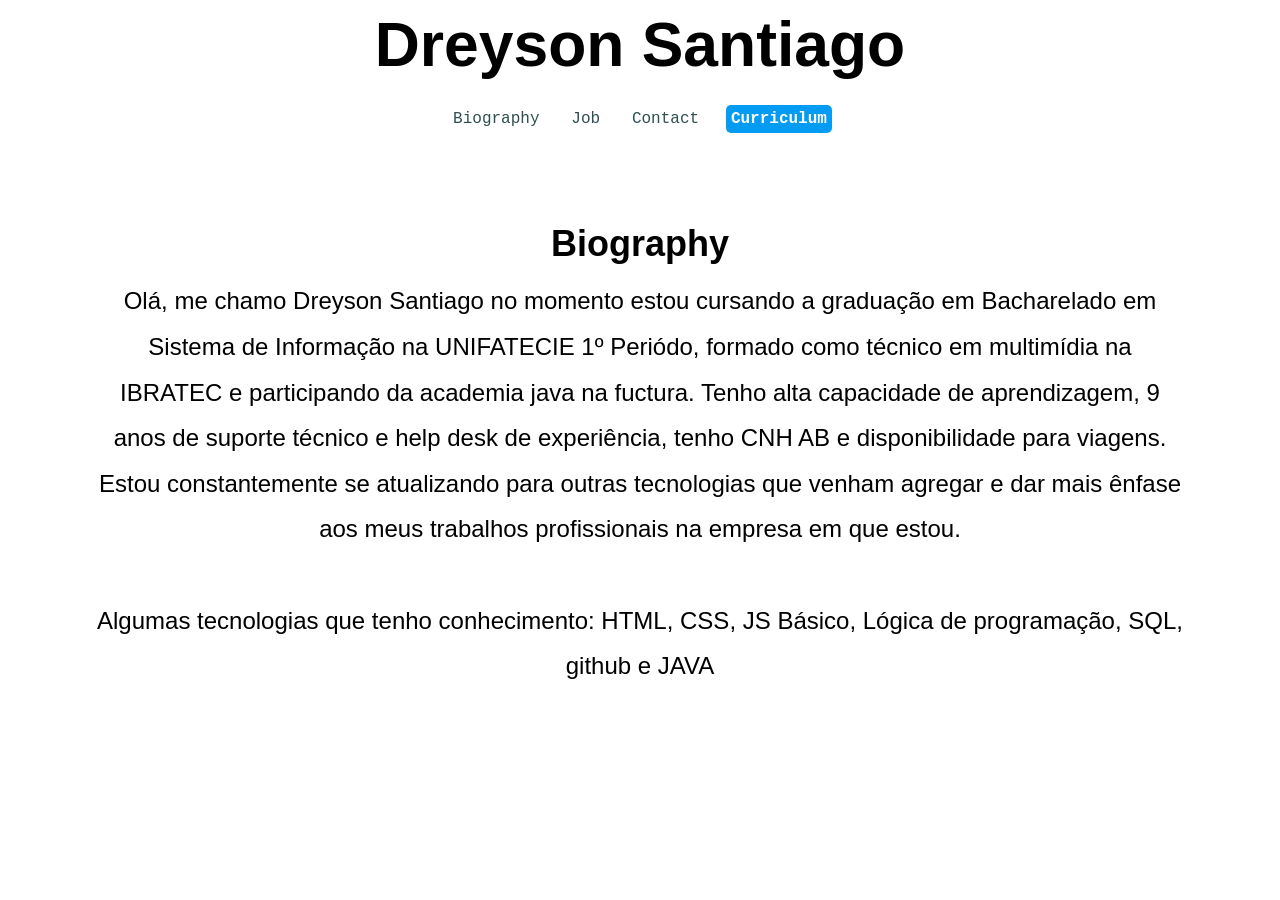
==== index.html @ c509f397 "Add files via upload" ====
<!DOCTYPE html>
<html lang="pt-br">
    <head>
        <meta charset="UTF-8">
        <meta name="viewport" content="width=device-width, initial-scale=1.0">
        <link href="css/estilo.css" type="text/css" rel="stylesheet"/>
        <link rel="shortcut icon" href="img/faviconn.ico" />
        <title>Dreyson Santiago</title>
    </head>
    <body>
        <header>   
            <H1>Dreyson Santiago</H1>
        </header>        
        <nav class="menu">
            <a href="biography">Biography</a>
            <a href="job">Job</a>
            <a href="contact">Contact</a>
            <a href="cv/cv_dreyson_santiago.pdf" class="cv" target="_blank">Curriculum</a>
        </nav>
        <article>
            <h1>Biography</h1>
            <p>
                Olá, me chamo Dreyson Santiago no momento estou cursando a graduação em Bacharelado em Sistema
                de Informação na UNIFATECIE 1º Periódo, formado como técnico em multimídia na IBRATEC e participando 
                da academia java na fuctura. Tenho alta capacidade de aprendizagem, 9 anos de suporte técnico 
                e help desk de experiência, tenho CNH AB e disponibilidade para viagens. Estou constantemente 
                se atualizando para outras tecnologias que venham agregar e dar mais ênfase aos meus trabalhos
                profissionais na empresa em que estou.<br/><br/>

                Algumas tecnologias que tenho conhecimento: HTML, CSS, JS Básico, Lógica de programação, SQL, github e JAVA
            </p>
        </article>        
    </body>
</html>
---- css/estilo.css ----
*{
    margin: 0;
    padding: 0;
    font-family: Verdana, Geneva, Tahoma, sans-serif;
    
}
header{
    font-family: "Playwrite CU", cursive;
    font-optical-sizing: auto;
    font-style: normal;
    width: 85%;
    text-align: center;
    margin: 0 auto;
    margin-top: 0.7%;
    color: black
}

header > h1{
    font-size: 390%;  
    margin: 0 auto; 
}

nav{
    font-size: 40%;
    margin: 0 auto; 
    height: 50px;
}
nav.menu{
    margin: 0 auto;
    padding: 10px;
    border-radius: 7px;
    margin-top: 20px;
    text-align: center;
    margin-bottom: 30px;
}

nav.menu > a{
    color:darkslategray;
    text-decoration: none;
    font-size: 16px;
    font-family: 'Courier New', Courier, monospace;
    margin: 0 10px;
    padding: 5px;
}
nav.menu > a:hover{
    text-decoration: underline;
}
nav.menu > a.cv{
    background:rgb(4, 155, 243);
    border-radius: 5px;
    text-decoration: none;
    font-weight: bold;
    color:#FFF
}
article{
    width: 85%;
    margin: 0 auto;
    font-size: 150%;
    line-height: 1.9;
    padding: 10px;

    text-align: center;
}


article >h1 >p{
    font-size: 120%;

}

footer{
    border: 1px solid;
}
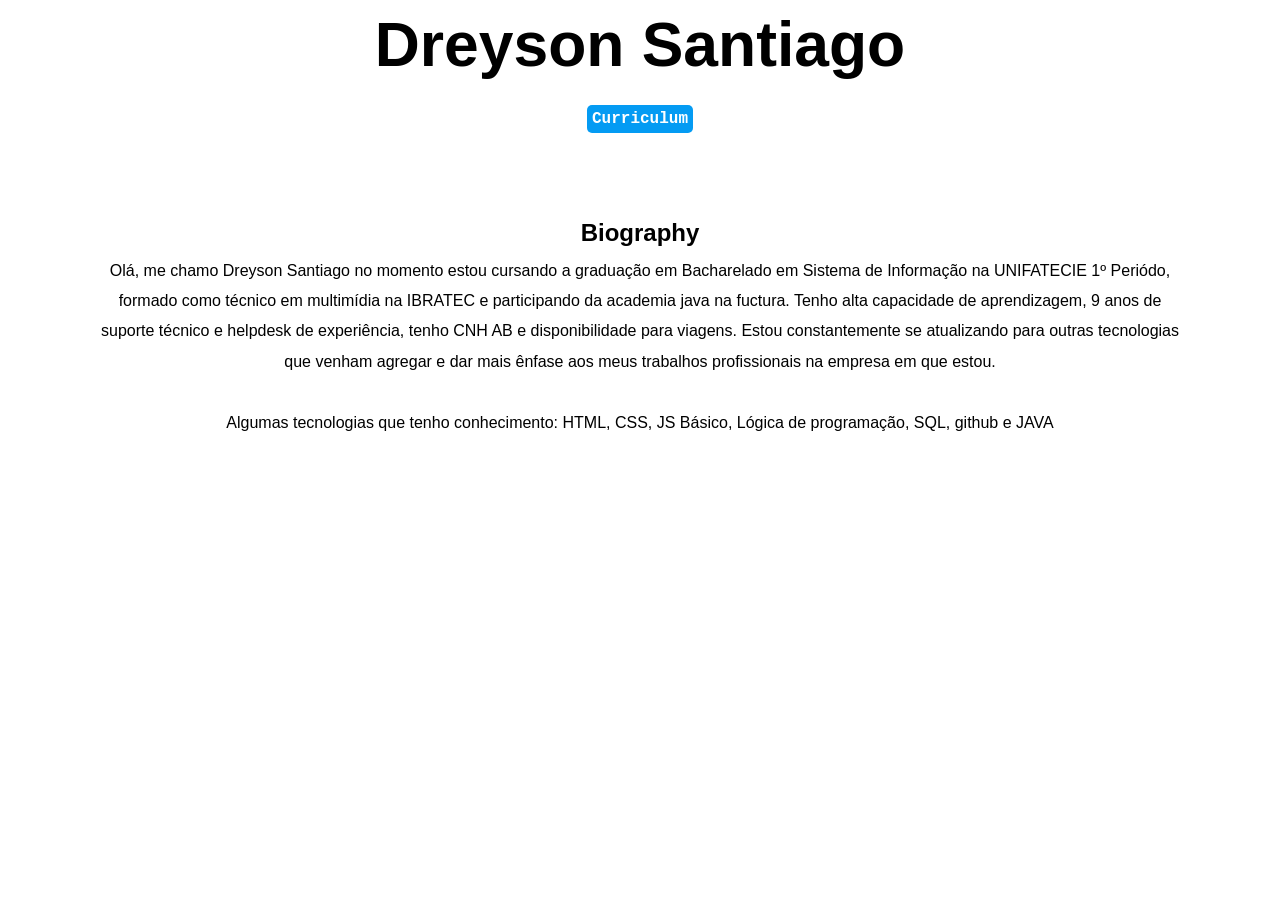
==== commit 79c319f7: "deixando só curriculum no na tag NAV" ====
--- a/index.html
+++ b/index.html
@@ -12,9 +12,6 @@
             <H1>Dreyson Santiago</H1>
         </header>        
         <nav class="menu">
-            <a href="biography">Biography</a>
-            <a href="job">Job</a>
-            <a href="contact">Contact</a>
             <a href="cv/cv_dreyson_santiago.pdf" class="cv" target="_blank">Curriculum</a>
         </nav>
         <article>
@@ -23,7 +20,7 @@
                 Olá, me chamo Dreyson Santiago no momento estou cursando a graduação em Bacharelado em Sistema
                 de Informação na UNIFATECIE 1º Periódo, formado como técnico em multimídia na IBRATEC e participando 
                 da academia java na fuctura. Tenho alta capacidade de aprendizagem, 9 anos de suporte técnico 
-                e help desk de experiência, tenho CNH AB e disponibilidade para viagens. Estou constantemente 
+                e helpdesk de experiência, tenho CNH AB e disponibilidade para viagens. Estou constantemente 
                 se atualizando para outras tecnologias que venham agregar e dar mais ênfase aos meus trabalhos
                 profissionais na empresa em que estou.<br/><br/>
 
--- a/css/estilo.css
+++ b/css/estilo.css
@@ -2,7 +2,6 @@
     margin: 0;
     padding: 0;
     font-family: Verdana, Geneva, Tahoma, sans-serif;
-    
 }
 header{
     font-family: "Playwrite CU", cursive;
@@ -45,6 +44,7 @@
 nav.menu > a:hover{
     text-decoration: underline;
 }
+
 nav.menu > a.cv{
     background:rgb(4, 155, 243);
     border-radius: 5px;
@@ -52,22 +52,19 @@
     font-weight: bold;
     color:#FFF
 }
+
 article{
     width: 85%;
     margin: 0 auto;
-    font-size: 150%;
     line-height: 1.9;
     padding: 10px;
-
     text-align: center;
 }
 
-
 article >h1 >p{
     font-size: 120%;
-
 }
 
 footer{
     border: 1px solid;
-}
+}
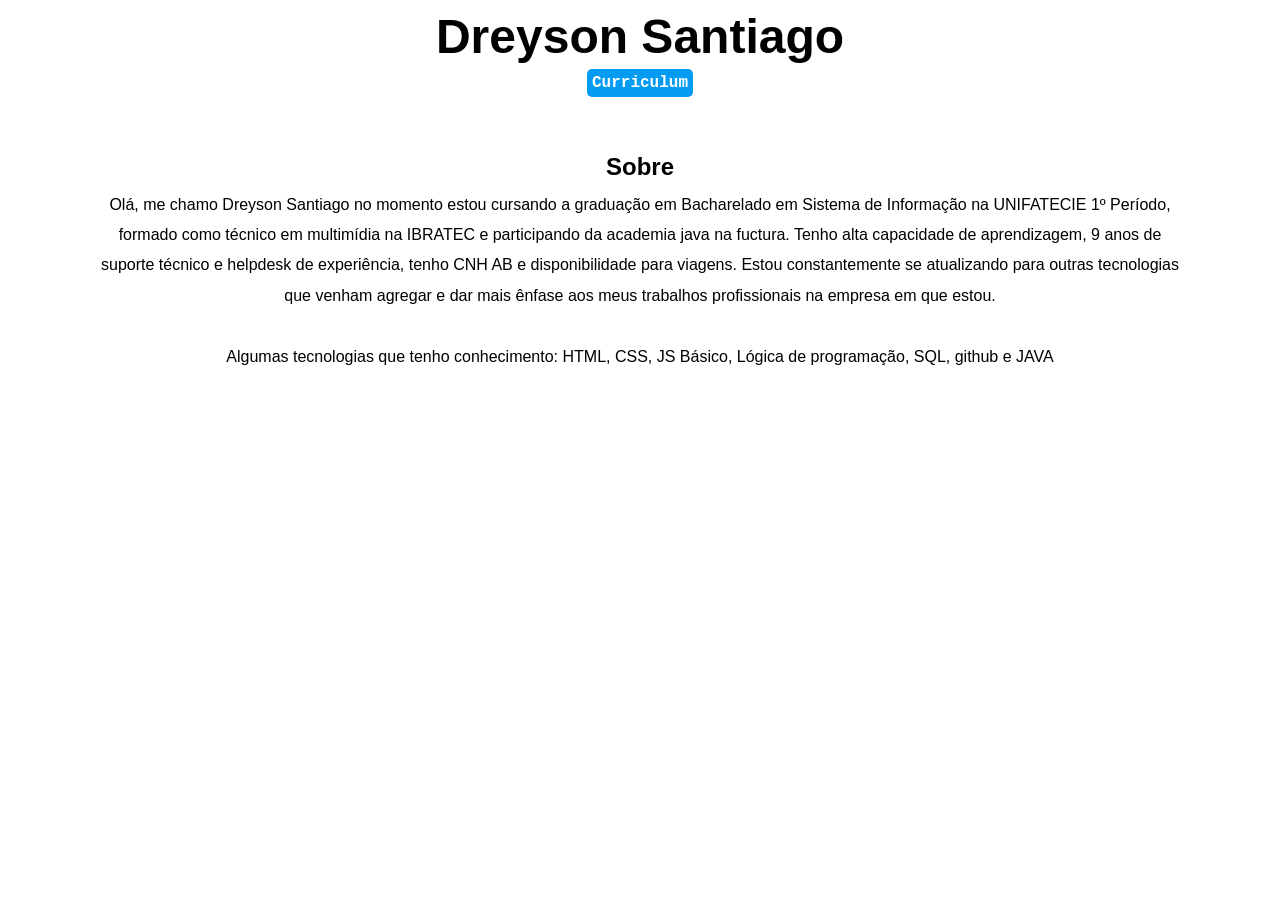
==== commit be14726a: "Correção do nome período" ====
--- a/index.html
+++ b/index.html
@@ -11,14 +11,14 @@
         <header>   
             <H1>Dreyson Santiago</H1>
         </header>        
-        <nav class="menu">
+        <nav>
             <a href="cv/cv_dreyson_santiago.pdf" class="cv" target="_blank">Curriculum</a>
         </nav>
         <article>
-            <h1>Biography</h1>
+            <h1>Sobre</h1>
             <p>
                 Olá, me chamo Dreyson Santiago no momento estou cursando a graduação em Bacharelado em Sistema
-                de Informação na UNIFATECIE 1º Periódo, formado como técnico em multimídia na IBRATEC e participando 
+                de Informação na UNIFATECIE 1º Período, formado como técnico em multimídia na IBRATEC e participando 
                 da academia java na fuctura. Tenho alta capacidade de aprendizagem, 9 anos de suporte técnico 
                 e helpdesk de experiência, tenho CNH AB e disponibilidade para viagens. Estou constantemente 
                 se atualizando para outras tecnologias que venham agregar e dar mais ênfase aos meus trabalhos
--- a/css/estilo.css
+++ b/css/estilo.css
@@ -5,9 +5,7 @@
 }
 header{
     font-family: "Playwrite CU", cursive;
-    font-optical-sizing: auto;
     font-style: normal;
-    width: 85%;
     text-align: center;
     margin: 0 auto;
     margin-top: 0.7%;
@@ -15,25 +13,20 @@
 }
 
 header > h1{
-    font-size: 390%;  
+    font-size: 300%;  
     margin: 0 auto; 
 }
+
 
 nav{
     font-size: 40%;
     margin: 0 auto; 
     height: 50px;
-}
-nav.menu{
-    margin: 0 auto;
-    padding: 10px;
-    border-radius: 7px;
-    margin-top: 20px;
-    text-align: center;
-    margin-bottom: 30px;
+    padding: 10px;    
+    text-align: center;    
 }
 
-nav.menu > a{
+nav > a{
     color:darkslategray;
     text-decoration: none;
     font-size: 16px;
@@ -41,11 +34,11 @@
     margin: 0 10px;
     padding: 5px;
 }
-nav.menu > a:hover{
+nav > a:hover{
     text-decoration: underline;
 }
 
-nav.menu > a.cv{
+nav > a.cv{
     background:rgb(4, 155, 243);
     border-radius: 5px;
     text-decoration: none;
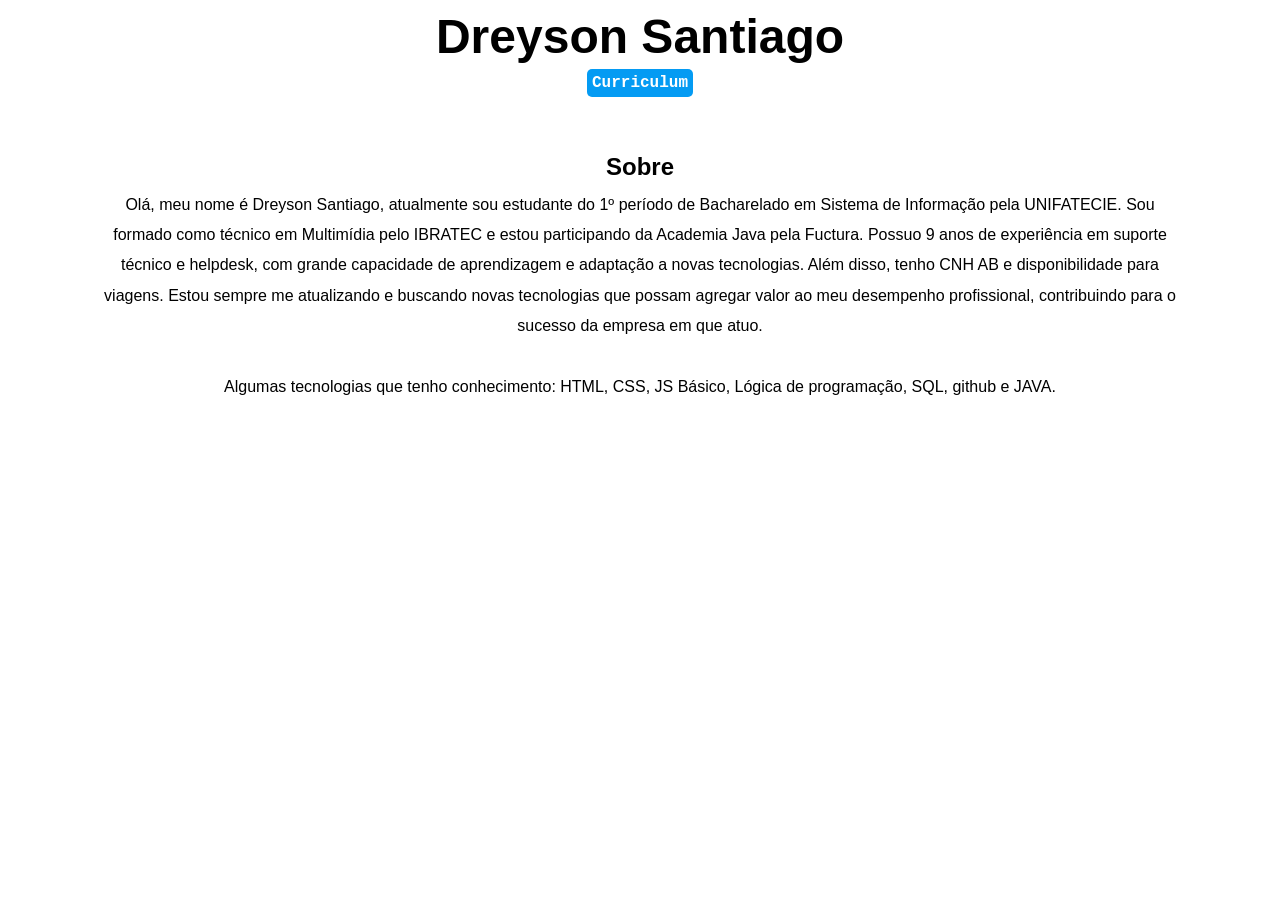
==== commit 5c8b2210: "edição no texto de apresentação" ====
--- a/index.html
+++ b/index.html
@@ -17,14 +17,10 @@
         <article>
             <h1>Sobre</h1>
             <p>
-                Olá, me chamo Dreyson Santiago no momento estou cursando a graduação em Bacharelado em Sistema
-                de Informação na UNIFATECIE 1º Período, formado como técnico em multimídia na IBRATEC e participando 
-                da academia java na fuctura. Tenho alta capacidade de aprendizagem, 9 anos de suporte técnico 
-                e helpdesk de experiência, tenho CNH AB e disponibilidade para viagens. Estou constantemente 
-                se atualizando para outras tecnologias que venham agregar e dar mais ênfase aos meus trabalhos
-                profissionais na empresa em que estou.<br/><br/>
-
-                Algumas tecnologias que tenho conhecimento: HTML, CSS, JS Básico, Lógica de programação, SQL, github e JAVA
+                Olá, meu nome é Dreyson Santiago, atualmente sou estudante do 1º período de Bacharelado em Sistema de Informação pela UNIFATECIE. Sou formado como técnico em Multimídia pelo IBRATEC e estou participando da Academia Java pela Fuctura.
+                Possuo 9 anos de experiência em suporte técnico e helpdesk, com grande capacidade de aprendizagem e adaptação a novas tecnologias. Além disso, tenho CNH AB e disponibilidade para viagens.
+                Estou sempre me atualizando e buscando novas tecnologias que possam agregar valor ao meu desempenho profissional, contribuindo para o sucesso da empresa em que atuo.<br/><br/>
+                Algumas tecnologias que tenho conhecimento: HTML, CSS, JS Básico, Lógica de programação, SQL, github e JAVA.
             </p>
         </article>        
     </body>
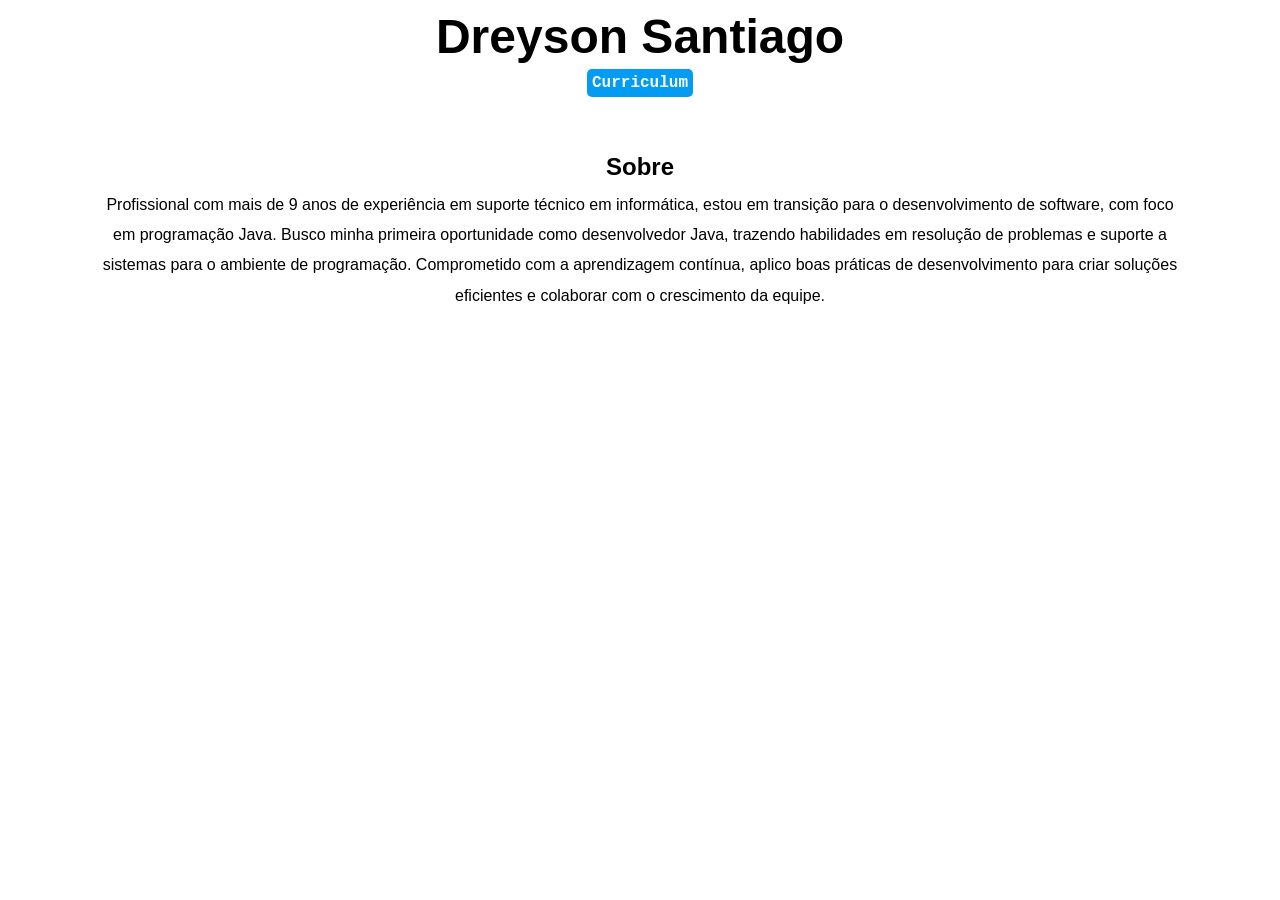
==== commit 926de668: "Atualização: cv,  sobre e outros. Atualização: cv e outros" ====
--- a/index.html
+++ b/index.html
@@ -9,7 +9,7 @@
     </head>
     <body>
         <header>   
-            <H1>Dreyson Santiago</H1>
+            <h1>Dreyson Santiago</h1>
         </header>        
         <nav>
             <a href="cv/cv_dreyson_santiago.pdf" class="cv" target="_blank">Curriculum</a>
@@ -17,10 +17,12 @@
         <article>
             <h1>Sobre</h1>
             <p>
-                Olá, meu nome é Dreyson Santiago, atualmente sou estudante do 1º período de Bacharelado em Sistema de Informação pela UNIFATECIE. Sou formado como técnico em Multimídia pelo IBRATEC e estou participando da Academia Java pela Fuctura.
-                Possuo 9 anos de experiência em suporte técnico e helpdesk, com grande capacidade de aprendizagem e adaptação a novas tecnologias. Além disso, tenho CNH AB e disponibilidade para viagens.
-                Estou sempre me atualizando e buscando novas tecnologias que possam agregar valor ao meu desempenho profissional, contribuindo para o sucesso da empresa em que atuo.<br/><br/>
-                Algumas tecnologias que tenho conhecimento: HTML, CSS, JS Básico, Lógica de programação, SQL, github e JAVA.
+                Profissional com mais de 9 anos de experiência em suporte técnico em informática, 
+                estou em transição para o desenvolvimento de software, com foco em programação Java. 
+                Busco minha primeira oportunidade como desenvolvedor Java, trazendo habilidades em 
+                resolução de problemas e suporte a sistemas para o ambiente de programação. Comprometido
+                com a aprendizagem contínua, aplico boas práticas de desenvolvimento para criar soluções 
+                eficientes e colaborar com o crescimento da equipe.
             </p>
         </article>        
     </body>
--- a/css/estilo.css
+++ b/css/estilo.css
@@ -17,7 +17,6 @@
     margin: 0 auto; 
 }
 
-
 nav{
     font-size: 40%;
     margin: 0 auto; 
@@ -25,7 +24,9 @@
     padding: 10px;    
     text-align: center;    
 }
-
+a#linkedin{
+    width: 20%;
+}
 nav > a{
     color:darkslategray;
     text-decoration: none;
@@ -54,6 +55,11 @@
     text-align: center;
 }
 
+article img:visited{
+    width: 20px;
+    border: #FFF;
+}
+
 article >h1 >p{
     font-size: 120%;
 }
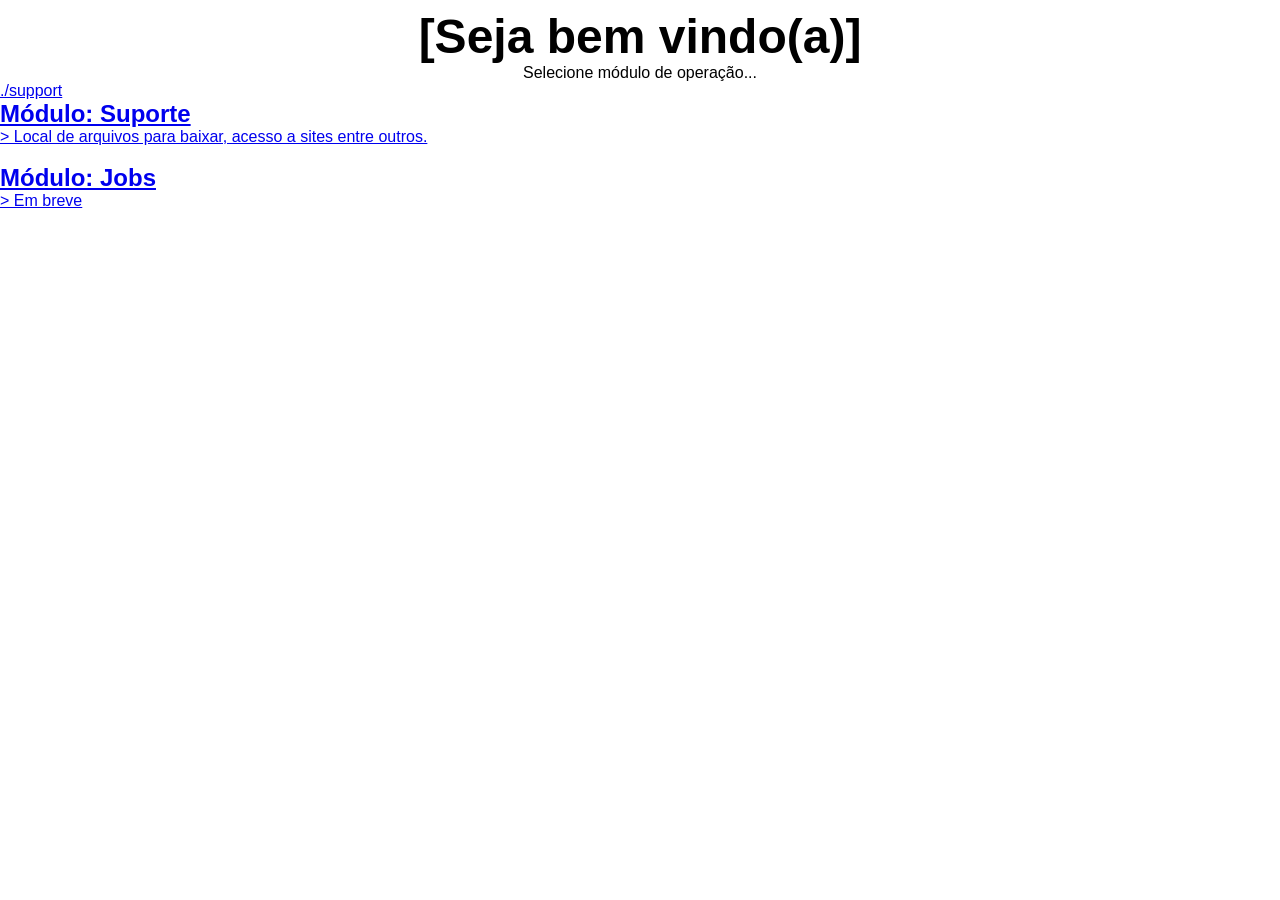
==== commit 7967f892: "Add files via upload" ====
--- a/index.html
+++ b/index.html
@@ -1,29 +1,30 @@
 <!DOCTYPE html>
 <html lang="pt-br">
-    <head>
-        <meta charset="UTF-8">
-        <meta name="viewport" content="width=device-width, initial-scale=1.0">
-        <link href="css/estilo.css" type="text/css" rel="stylesheet"/>
-        <link rel="shortcut icon" href="img/faviconn.ico" />
-        <title>Dreyson Santiago</title>
-    </head>
-    <body>
-        <header>   
-            <h1>Dreyson Santiago</h1>
-        </header>        
-        <nav>
-            <a href="cv/cv_dreyson_santiago.pdf" class="cv" target="_blank">Curriculum</a>
-        </nav>
-        <article>
-            <h1>Sobre</h1>
-            <p>
-                Profissional com mais de 9 anos de experiência em suporte técnico em informática, 
-                estou em transição para o desenvolvimento de software, com foco em programação Java. 
-                Busco minha primeira oportunidade como desenvolvedor Java, trazendo habilidades em 
-                resolução de problemas e suporte a sistemas para o ambiente de programação. Comprometido
-                com a aprendizagem contínua, aplico boas práticas de desenvolvimento para criar soluções 
-                eficientes e colaborar com o crescimento da equipe.
-            </p>
-        </article>        
-    </body>
-</html>+<head>
+    <meta charset="UTF-8">
+    <meta name="viewport" content="width=device-width, initial-scale=1.0">
+    <title>Terminal de Acesso</title>
+	<link rel="stylesheet" href="css/estilo.css">
+	<link rel="shortcut icon" href="support/img/favicon.ico" />	
+</head>
+	<body>
+		<header>
+			<h1>[Seja bem vindo(a)]</h1>
+			<p>Selecione módulo de operação...</p>
+		</header>
+
+		<main class="container">
+			<a href="support/index.html" class="card">
+				<span class="icon">./support </span>
+				<h2>Módulo: Suporte</h2>
+				<p>> Local de arquivos para baixar, acesso a sites entre outros.</p>
+			</a>
+
+			<a href="#" class="card">
+				<span class="icon"></span><br>
+				<h2>Módulo: Jobs</h2>
+				<p>> Em breve </p>
+			</a>
+		</main>
+	</body>
+</html>
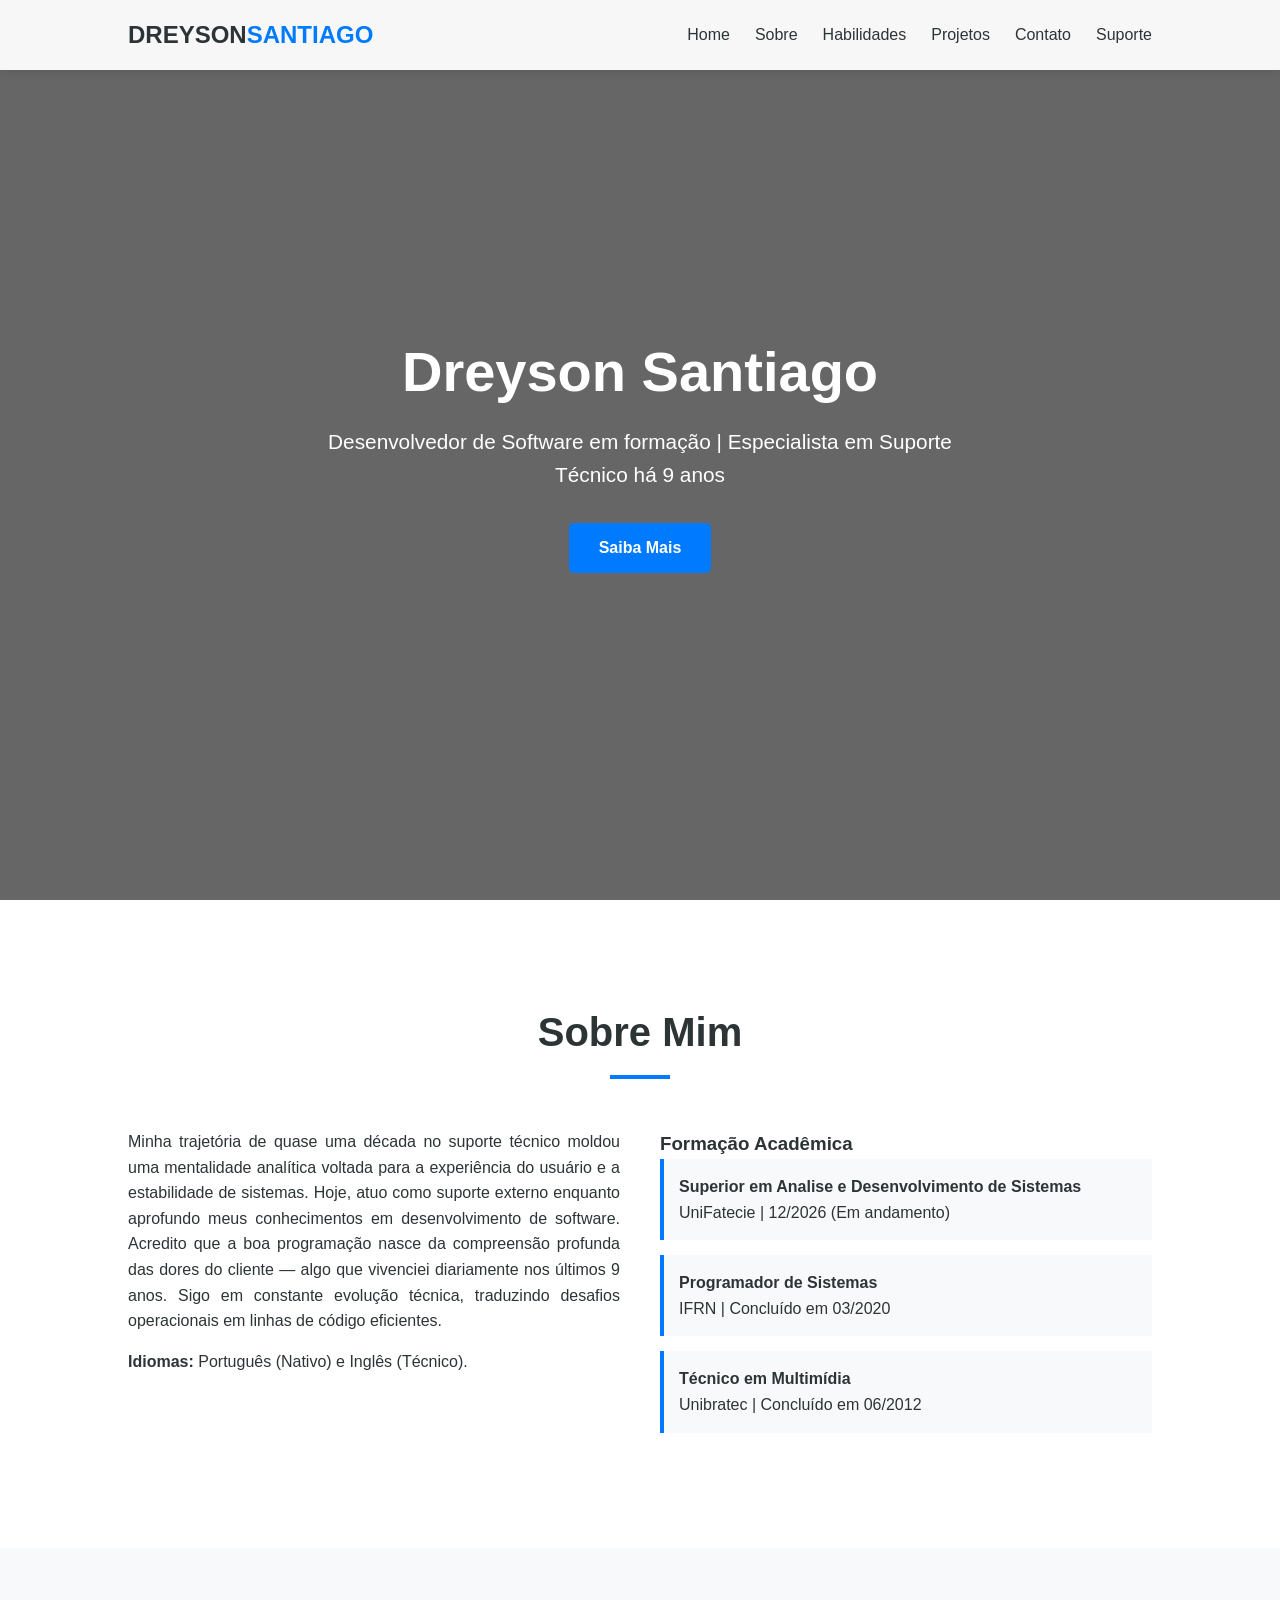
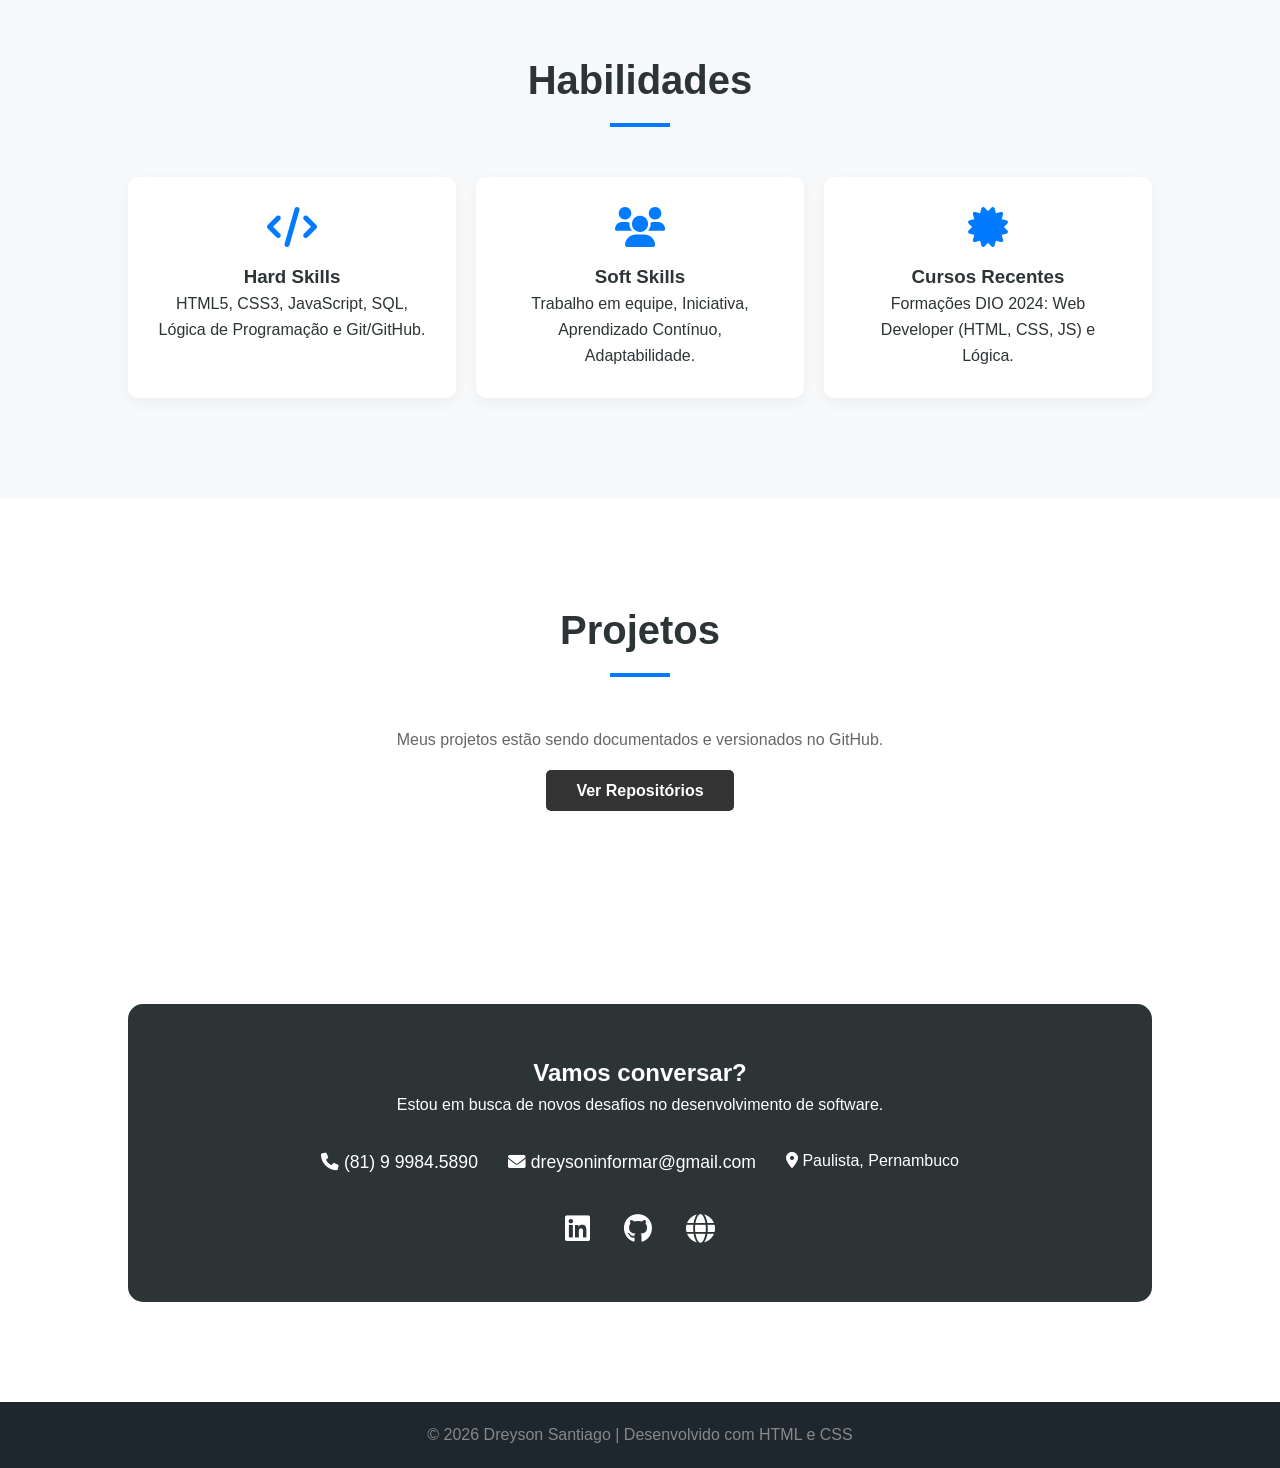
==== commit aee97b7c: "Add files via upload" ====
--- a/index.html
+++ b/index.html
@@ -3,28 +3,119 @@
 <head>
     <meta charset="UTF-8">
     <meta name="viewport" content="width=device-width, initial-scale=1.0">
-    <title>Terminal de Acesso</title>
-	<link rel="stylesheet" href="css/estilo.css">
-	<link rel="shortcut icon" href="support/img/favicon.ico" />	
+    <title>Dreyson Santiago | Portfólio</title>
+    <link rel="stylesheet" href="https://cdnjs.cloudflare.com/ajax/libs/font-awesome/6.0.0/css/all.min.css">
+     <link rel="stylesheet" href="css/estilo.css">
 </head>
-	<body>
-		<header>
-			<h1>[Seja bem vindo(a)]</h1>
-			<p>Selecione módulo de operação...</p>
-		</header>
+<body>    
+    <header>
+        <div class="logo">DREYSON<span>SANTIAGO</span></div>
+        <nav>
+            <ul>
+                <li><a href="#home">Home</a></li>
+                <li><a href="#sobre">Sobre</a></li>
+                <li><a href="#habilidades">Habilidades</a></li>
+                <li><a href="#projetos">Projetos</a></li>                
+                <li><a href="#contato">Contato</a></li>
+                <li><a href="https://www.dreyson.com.br/support/index.html" class="suporteHover" target="_blank">Suporte</a></li>
+            </ul>
+        </nav>
+    </header>
 
-		<main class="container">
-			<a href="support/index.html" class="card">
-				<span class="icon">./support </span>
-				<h2>Módulo: Suporte</h2>
-				<p>> Local de arquivos para baixar, acesso a sites entre outros.</p>
-			</a>
+    <section id="home" class="hero">
+        <h1>Dreyson Santiago</h1>
+        <p>Desenvolvedor de Software em formação | Especialista em Suporte Técnico há 9 anos</p>
+        <a href="#sobre" class="btn">Saiba Mais</a>
+    </section>
 
-			<a href="#" class="card">
-				<span class="icon"></span><br>
-				<h2>Módulo: Jobs</h2>
-				<p>> Em breve </p>
-			</a>
-		</main>
-	</body>
+    <section id="sobre">
+        <div class="section-title">
+            <h2>Sobre Mim</h2>
+        </div>
+        <div class="about-container">
+            <div class="textoSobre">
+                <p>
+                Minha trajetória de quase uma década no suporte técnico moldou uma mentalidade analítica voltada para 
+                a experiência do usuário e a estabilidade de sistemas. Hoje, atuo como suporte externo enquanto aprofundo 
+                meus conhecimentos em desenvolvimento de software. Acredito que a boa programação nasce da compreensão 
+                profunda das dores do cliente — algo que vivenciei diariamente nos últimos 9 anos. Sigo em constante evolução técnica, 
+                traduzindo desafios operacionais em linhas de código eficientes.</p>
+                <p style="margin-top: 15px;"><strong>Idiomas:</strong> Português (Nativo) e Inglês (Técnico).</p>
+            </div>
+            <div>
+                <h3>Formação Acadêmica</h3>
+                <div class="formation-item">
+                    <strong>Superior em Analise e Desenvolvimento de Sistemas</strong><br>
+                    UniFatecie | 12/2026 (Em andamento)
+                </div>
+                <div class="formation-item">
+                    <strong>Programador de Sistemas</strong><br>
+                    IFRN | Concluído em 03/2020
+                </div>
+                <div class="formation-item">
+                    <strong>Técnico em Multimídia</strong><br>
+                    Unibratec | Concluído em 06/2012
+                </div>
+            </div>
+        </div>
+    </section>
+
+    <section id="habilidades" style="background-color: var(--bg-light);">
+        <div class="section-title">
+            <h2>Habilidades</h2>
+        </div>
+        <div class="skills-container">
+            <div class="skill-card">
+                <i class="fas fa-code"></i>
+                <h3>Hard Skills</h3>
+                <p>HTML5, CSS3, JavaScript, SQL, Lógica de Programação e Git/GitHub.</p>
+            </div>
+            <div class="skill-card">
+                <i class="fas fa-users"></i>
+                <h3>Soft Skills</h3>
+                <p>Trabalho em equipe, Iniciativa, Aprendizado Contínuo, Adaptabilidade.</p>
+            </div>
+            <div class="skill-card">
+                <i class="fas fa-certificate"></i>
+                <h3>Cursos Recentes</h3>
+                <p>Formações DIO 2024: Web Developer (HTML, CSS, JS) e Lógica.</p>
+            </div>
+        </div>
+    </section>
+
+    <section id="projetos">
+        <div class="section-title">
+            <h2>Projetos</h2>
+        </div>
+        <div style="text-align: center; color: #666;">
+            <p>Meus projetos estão sendo documentados e versionados no GitHub.</p>
+            <br>
+            <a href="https://github.com/dreysonsilva" target="_blank" class="btn" style="background: #333;">Ver Repositórios</a>
+        </div>
+    </section>
+
+    <section id="contato">
+        <div class="contact-box">
+            <h2>Vamos conversar?</h2>
+            <p>Estou em busca de novos desafios no desenvolvimento de software.</p>
+            
+            <div class="contact-info">
+                <a href="tel:+5581999845890"><i class="fas fa-phone"></i> (81) 9 9984.5890</a>
+                <a href="mailto:dreysoninformar@gmail.com"><i class="fas fa-envelope"></i> dreysoninformar@gmail.com</a>
+                <span><i class="fas fa-map-marker-alt"></i> Paulista, Pernambuco</span>
+            </div>
+
+            <div class="social-icons">
+                <a href="https://linkedin.com/in/dreyson/" target="_blank"><i class="fab fa-linkedin"></i></a>
+                <a href="https://github.com/dreysonsilva" target="_blank"><i class="fab fa-github"></i></a>
+                <a href="http://www.dreyson.com.br" target="_blank"><i class="fas fa-globe"></i></a>
+            </div>
+        </div>
+    </section>
+
+    <footer>
+        <p>&copy; 2026 Dreyson Santiago | Desenvolvido com HTML e CSS</p>
+    </footer>
+
+</body>
 </html>
--- a/css/estilo.css
+++ b/css/estilo.css
@@ -1,69 +1,187 @@
-*{
-    margin: 0;
-    padding: 0;
-    font-family: Verdana, Geneva, Tahoma, sans-serif;
-}
-header{
-    font-family: "Playwrite CU", cursive;
-    font-style: normal;
-    text-align: center;
-    margin: 0 auto;
-    margin-top: 0.7%;
-    color: black
+/* CONFIGURAÇÕES GERAIS */
+:root {
+	--primary-color: #007bff;
+	--secondary-color: #2d3436;
+	--bg-light: #f8f9fa;
+	--text-dark: #2d3436;
+	--text-light: #ffffff;
 }
 
-header > h1{
-    font-size: 300%;  
-    margin: 0 auto; 
+* {
+	margin: 0;
+	padding: 0;
+	box-sizing: border-box;
+	font-family: 'Segoe UI', Roboto, Helvetica, Arial, sans-serif;
+	scroll-behavior: smooth;
 }
 
-nav{
-    font-size: 40%;
-    margin: 0 auto; 
-    height: 50px;
-    padding: 10px;    
-    text-align: center;    
-}
-a#linkedin{
-    width: 20%;
-}
-nav > a{
-    color:darkslategray;
-    text-decoration: none;
-    font-size: 16px;
-    font-family: 'Courier New', Courier, monospace;
-    margin: 0 10px;
-    padding: 5px;
-}
-nav > a:hover{
-    text-decoration: underline;
+body {
+	line-height: 1.6;
+	color: var(--text-dark);
+	background-color: #fff;
 }
 
-nav > a.cv{
-    background:rgb(4, 155, 243);
-    border-radius: 5px;
-    text-decoration: none;
-    font-weight: bold;
-    color:#FFF
+/* MENU DE NAVEGAÇÃO */
+header {
+	background: rgba(255, 255, 255, 0.95);
+	padding: 1rem 10%;
+	position: fixed;
+	width: 100%;
+	top: 0;
+	z-index: 1000;
+	box-shadow: 0 2px 10px rgba(0,0,0,0.1);
+	display: flex;
+	justify-content: space-between;
+	align-items: center;
 }
 
-article{
-    width: 85%;
-    margin: 0 auto;
-    line-height: 1.9;
-    padding: 10px;
-    text-align: center;
+.logo {
+	font-size: 1.5rem;
+	font-weight: bold;
+	color: var(--secondary-color);
 }
 
-article img:visited{
-    width: 20px;
-    border: #FFF;
+.logo span { color: var(--primary-color); }
+
+nav ul {
+	display: flex;
+	list-style: none;
 }
 
-article >h1 >p{
-    font-size: 120%;
+nav ul li { margin-left: 25px; }
+
+nav ul li a {
+	text-decoration: none;
+	color: var(--text-dark);
+	font-weight: 500;
+	transition: 0.3s;
 }
 
-footer{
-    border: 1px solid;
-}+nav ul li a:hover { color: var(--primary-color); }
+nav ul li a.suporteHover{--primary-color: #007bff;}
+
+/* SEÇÃO HERO (HOME) */
+.hero {
+	height: 100vh;
+	background: linear-gradient(rgba(0,0,0,0.6), rgba(0,0,0,0.6)), 
+				url('https://images.unsplash.com/photo-1517694712202-14dd9538aa97?auto=format&fit=crop&w=1350&q=80');
+	background-size: cover;
+	background-position: center;
+	display: flex;
+	flex-direction: column;
+	justify-content: center;
+	align-items: center;
+	text-align: center;
+	color: var(--text-light);
+	padding: 0 20px;
+}
+
+.hero h1 { font-size: 3.5rem; margin-bottom: 0.5rem; }
+.hero p { font-size: 1.3rem; margin-bottom: 2rem; max-width: 700px; }
+
+.btn {
+	padding: 12px 30px;
+	background: var(--primary-color);
+	color: white;
+	text-decoration: none;
+	border-radius: 5px;
+	font-weight: bold;
+	transition: 0.3s;
+}
+
+.btn:hover { background: #0056b3; transform: scale(1.05); }
+
+/* SEÇÕES COMUNS */
+section { padding: 100px 10%; }
+.section-title { text-align: center; margin-bottom: 50px; }
+.section-title h2 { font-size: 2.5rem; position: relative; padding-bottom: 15px; }
+.section-title h2::after {
+	content: '';
+	width: 60px;
+	height: 4px;
+	background: var(--primary-color);
+	position: absolute;
+	bottom: 0;
+	left: 50%;
+	transform: translateX(-50%);
+}
+
+/* SOBRE */
+.about-container {
+	display: grid;
+	grid-template-columns: 1fr 1fr;
+	gap: 40px;
+}
+
+.textoSobre{
+	text-align: justify;
+}
+
+.formation-item {
+	background: var(--bg-light);
+	padding: 15px;
+	border-left: 4px solid var(--primary-color);
+	margin-bottom: 15px;
+}
+
+/* HABILIDADES */
+.skills-container {
+	display: grid;
+	grid-template-columns: repeat(auto-fit, minmax(250px, 1fr));
+	gap: 20px;
+}
+
+.skill-card {
+	background: white;
+	padding: 30px;
+	border-radius: 10px;
+	box-shadow: 0 5px 15px rgba(0,0,0,0.05);
+	text-align: center;
+}
+
+.skill-card i { font-size: 2.5rem; color: var(--primary-color); margin-bottom: 15px; }
+
+/* CONTATO */
+.contact-box {
+	background: var(--secondary-color);
+	color: white;
+	padding: 50px;
+	border-radius: 15px;
+	text-align: center;
+}
+
+.contact-info {
+	display: flex;
+	flex-wrap: wrap;
+	justify-content: center;
+	gap: 30px;
+	margin-top: 30px;
+}
+
+.contact-info a { color: white; text-decoration: none; font-size: 1.1rem; }
+.contact-info a:hover { color: var(--primary-color); }
+
+.social-icons { margin-top: 30px; }
+.social-icons a { 
+	color: white; 
+	font-size: 1.8rem; 
+	margin: 0 15px; 
+	transition: 0.3s;
+}
+.social-icons a:hover { color: var(--primary-color); }
+
+footer {
+	text-align: center;
+	padding: 20px;
+	background: #1e272e;
+	color: #888;
+}
+
+/* RESPONSIVIDADE */
+@media (max-width: 768px) {
+	.about-container { grid-template-columns: 1fr; }
+	header { flex-direction: column; }
+	nav ul { margin-top: 15px; }
+	nav ul li { margin: 0 10px; }
+	.hero h1 { font-size: 2.2rem; }
+}
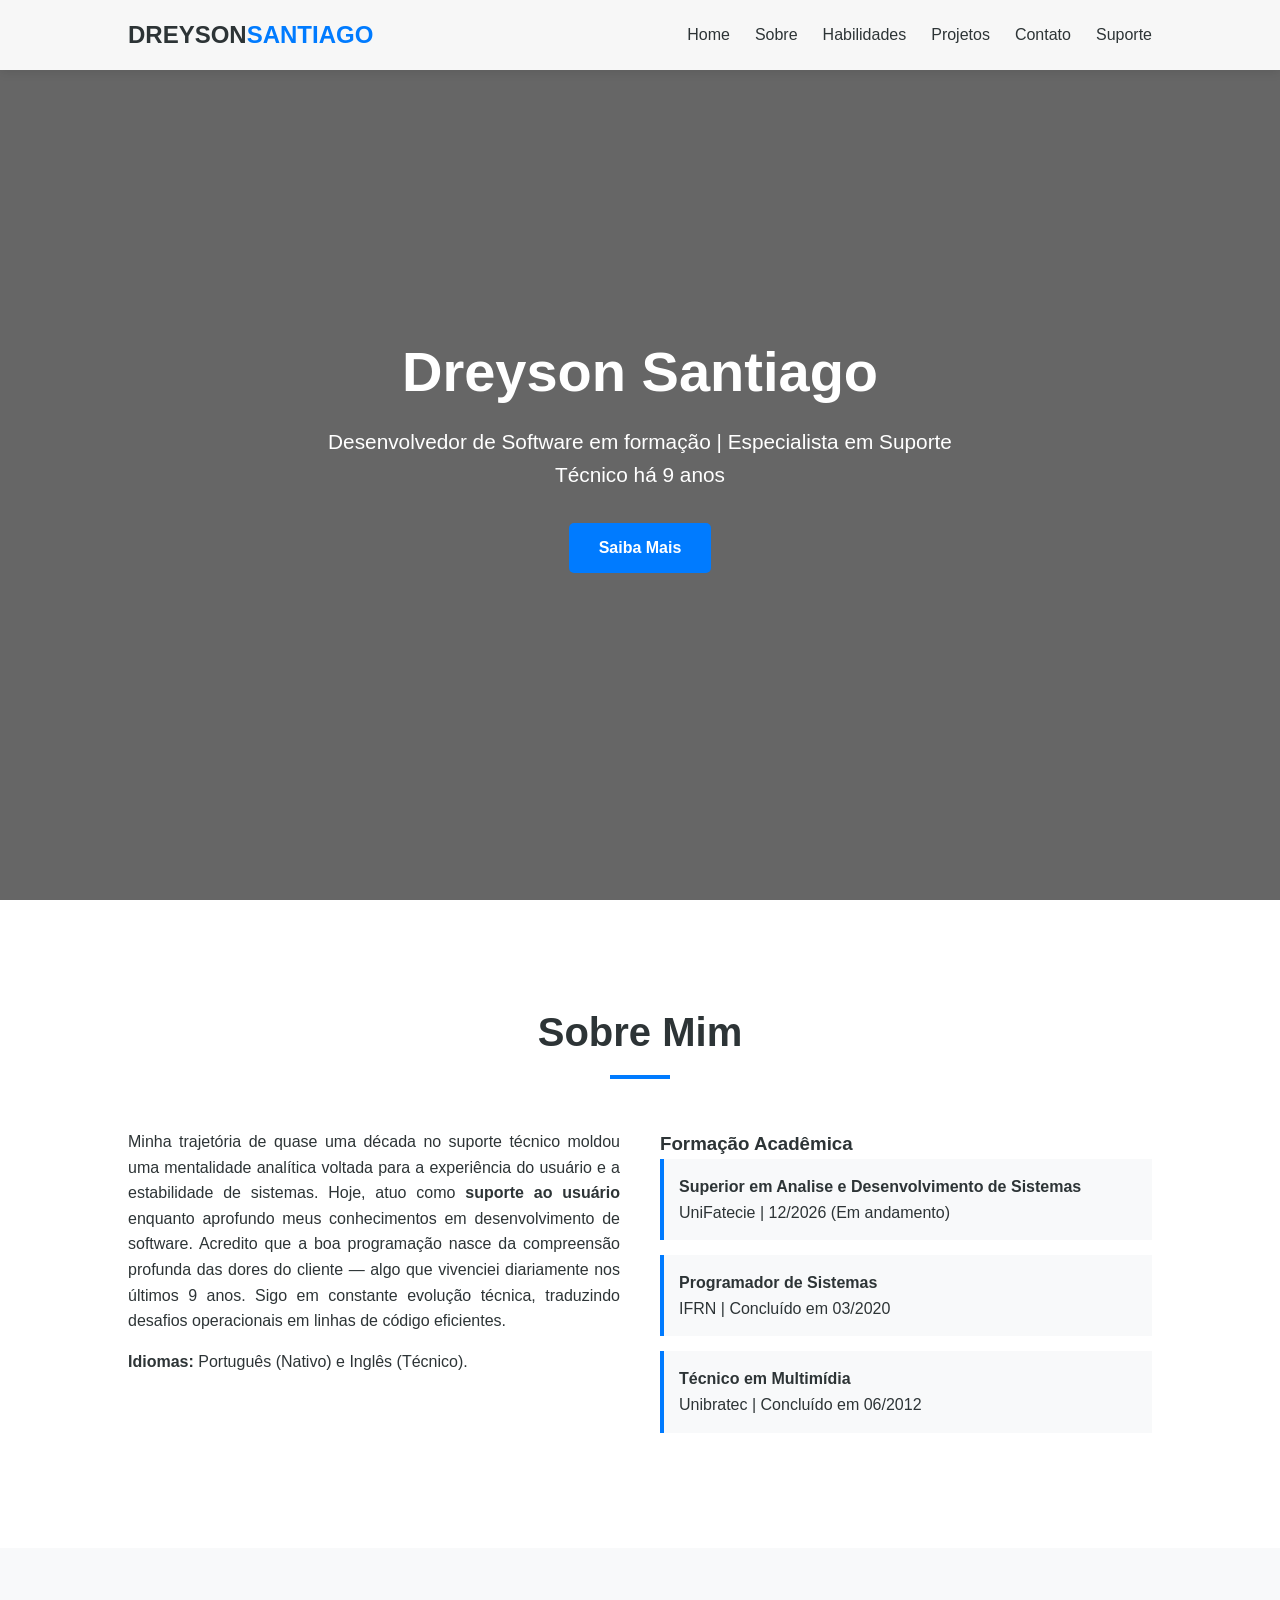
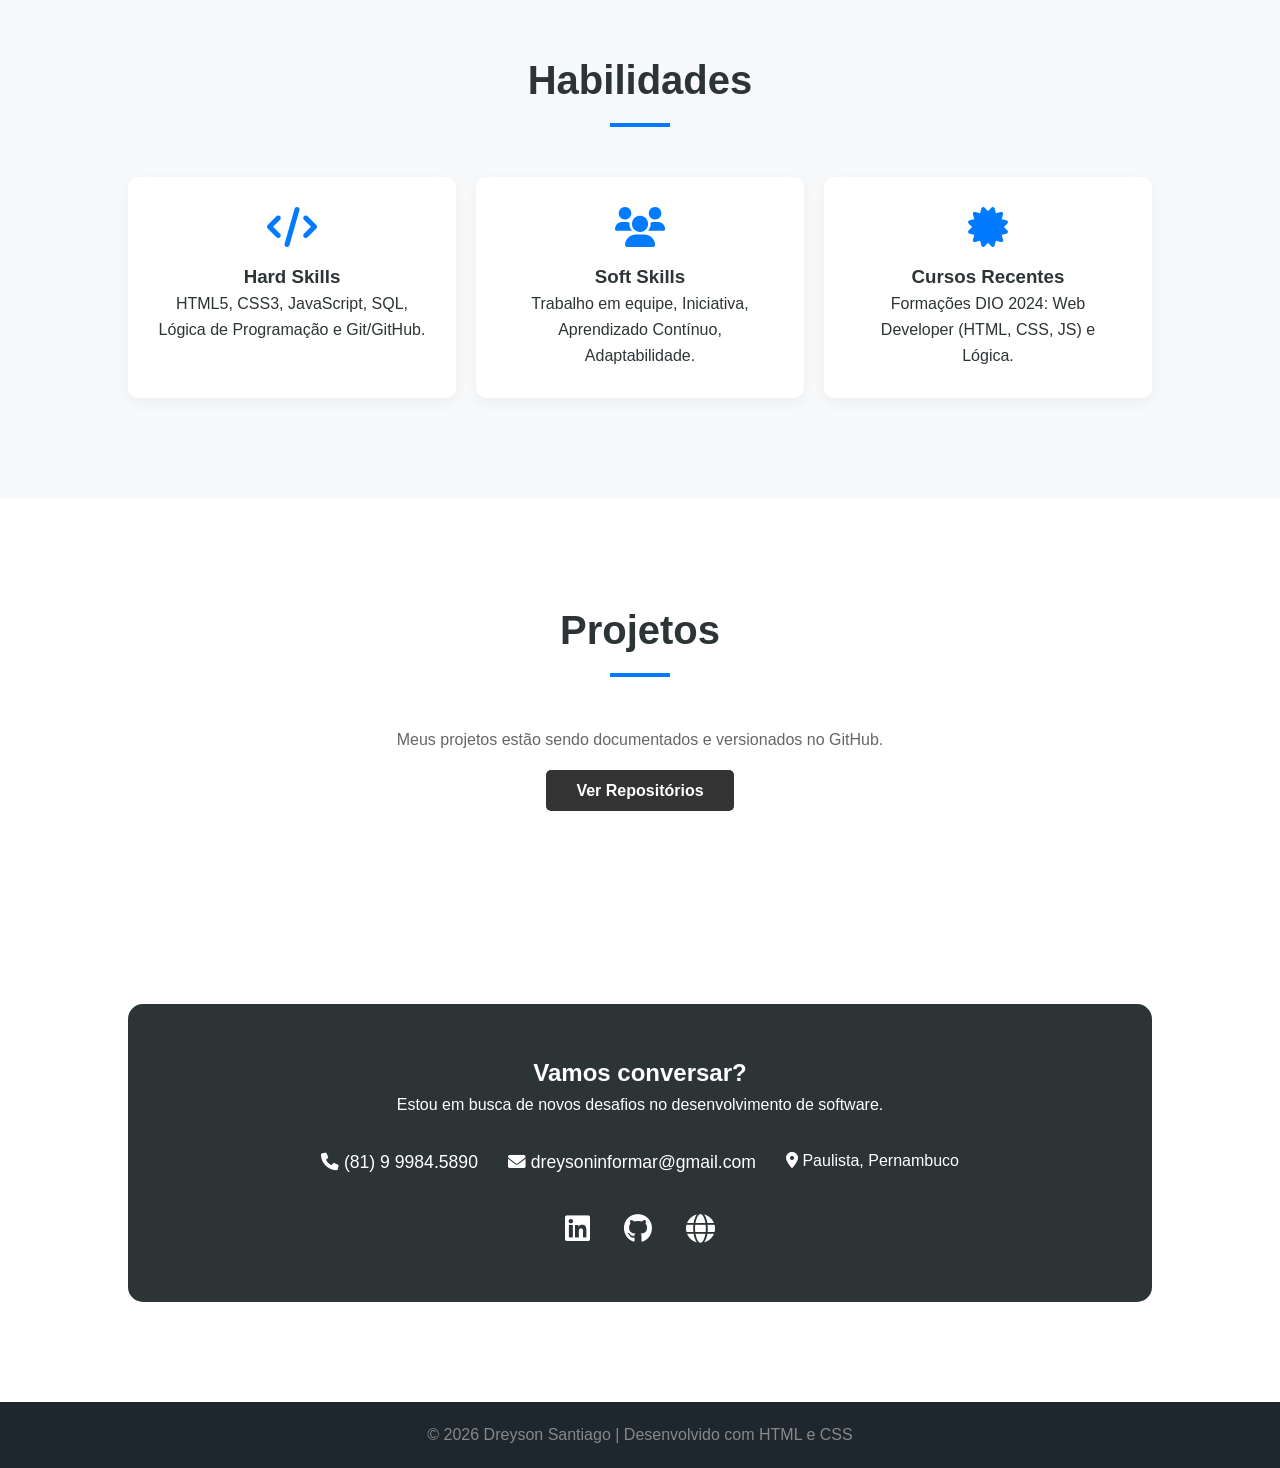
==== commit f2335bab: "suporte externo para suporte ao usuário Updated the content in the 'Sobre Mim' section to reflect cu" ====
--- a/index.html
+++ b/index.html
@@ -36,7 +36,7 @@
             <div class="textoSobre">
                 <p>
                 Minha trajetória de quase uma década no suporte técnico moldou uma mentalidade analítica voltada para 
-                a experiência do usuário e a estabilidade de sistemas. Hoje, atuo como suporte externo enquanto aprofundo 
+                a experiência do usuário e a estabilidade de sistemas. Hoje, atuo como<b> suporte ao usuário</b> enquanto aprofundo 
                 meus conhecimentos em desenvolvimento de software. Acredito que a boa programação nasce da compreensão 
                 profunda das dores do cliente — algo que vivenciei diariamente nos últimos 9 anos. Sigo em constante evolução técnica, 
                 traduzindo desafios operacionais em linhas de código eficientes.</p>
